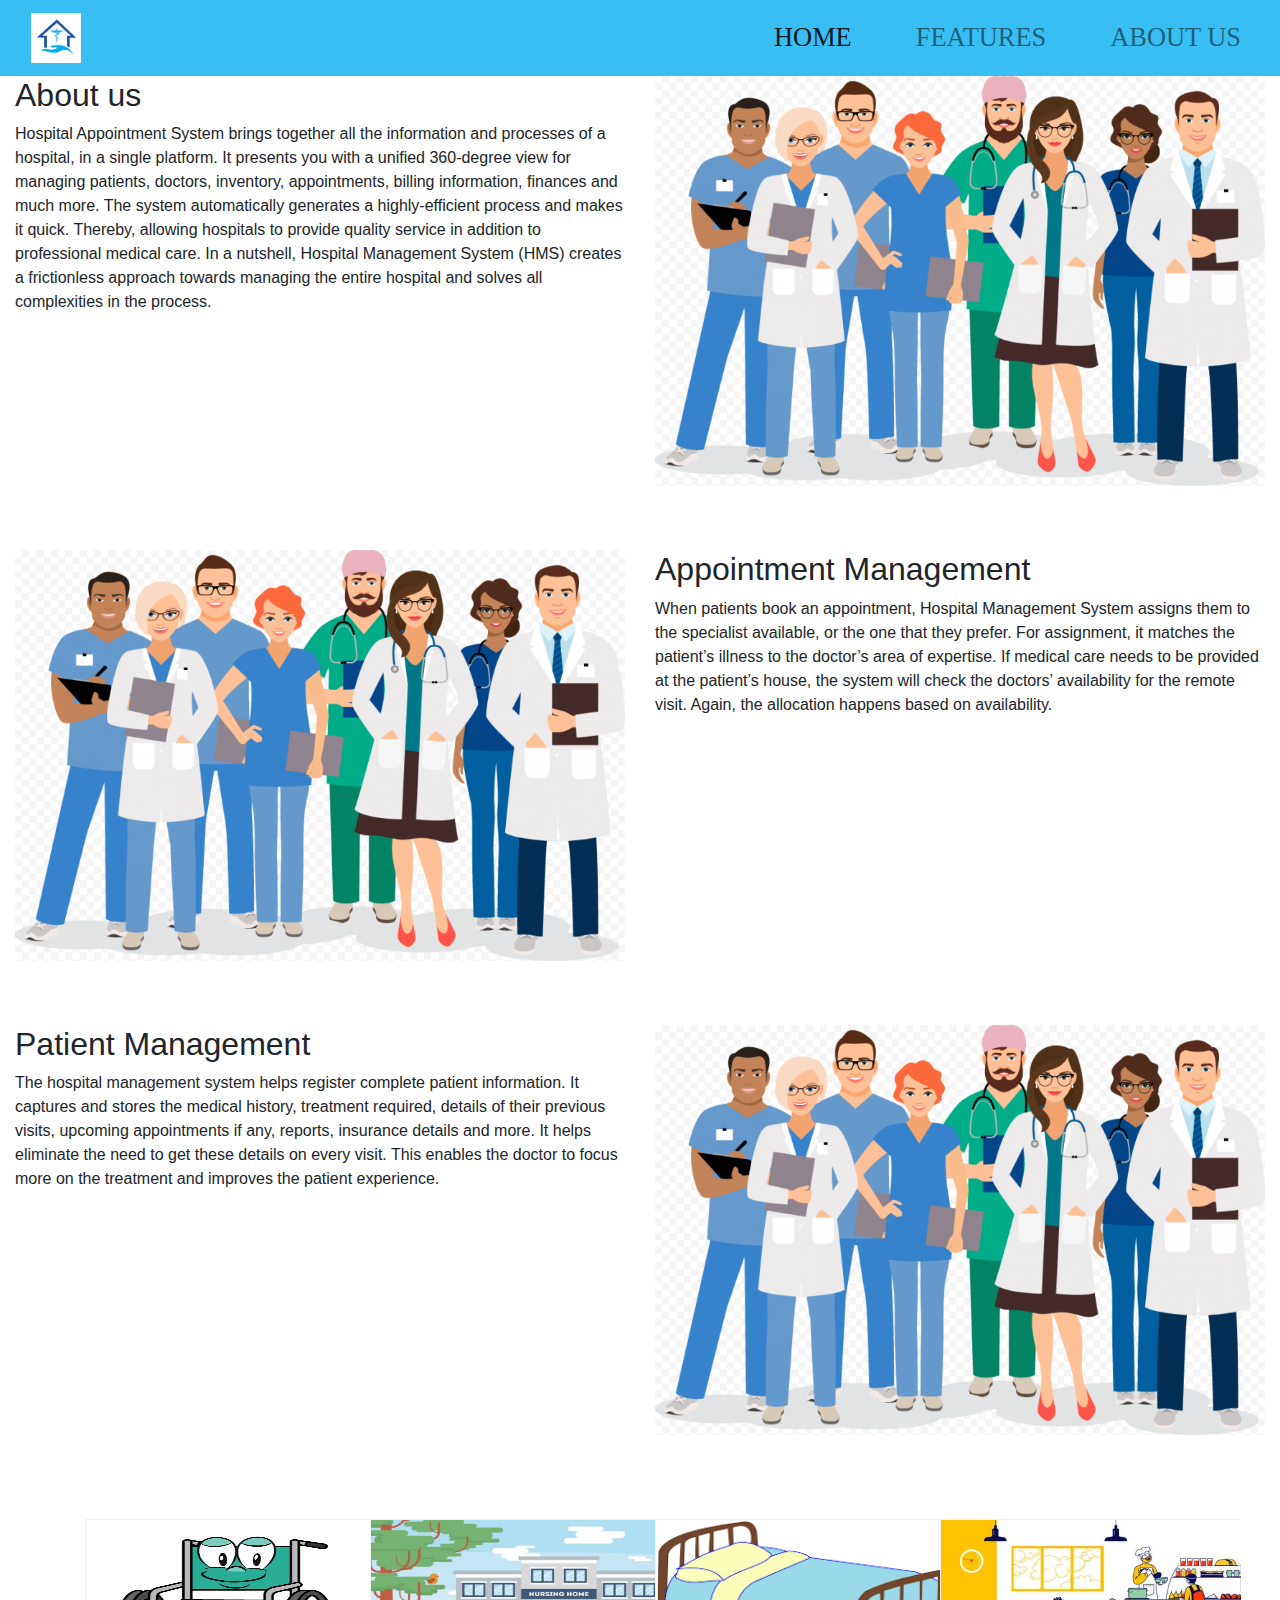
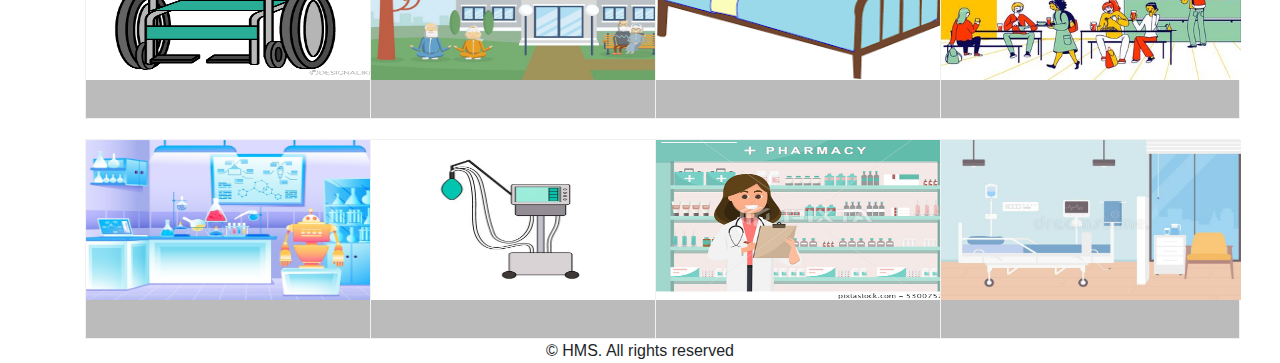
==== html/Aboutus.html @ 8b119453 "changes" ====
<html lang="en">
    <head>
        <meta charset="utf-8">
        <meta name="viewport" content="width=device-width, initial-scale=1, shrink-to-fit=no">
        <meta name="description" content="">
        <meta name="author" content="">
        <link rel="icon" href="photos/logo.png">
        <title>Demo Hospital</title>
        <link rel="stylesheet" href="../css/style.css">
        <link rel="stylesheet" href="../css/bootstrap.css">
        <link rel="stylesheet" href="https://use.fontawesome.com/releases/v5.7.0/css/all.css" integrity="sha384-lZN37f5QGtY3VHgisS14W3ExzMWZxybE1SJSEsQp9S+oqd12jhcu+A56Ebc1zFSJ" crossorigin="anonymous">
    </head>
        
    <body>
        <!---navigation bar-->
        <nav class="navbar navbar-light  navbar-expand-lg">
            <div class="container-fluid"> 
             <a class="navbar-brand" href="#">
              <img src="../photos/logo.png" width="50" height="50" alt="">
             </a>
             <button class="navbar-toggler" type="button" data-toggle="collapse" data-target="#navbarResponsive" aria-controls="navbarNav" >
              <span class="navbar-toggler-icon"></span>
              </button>

            <div class="collapse navbar-collapse" id="navbarResponsive">
                <ul class="navbar-nav ml-auto custom-text-size">
                  <li class="nav-item">
                    <a class="nav-link active" href="../index.html">Home</a>
                  </li>
                  
                  <li class="nav-item">
                    <a class="nav-link" href="features.html">Features</a>
                  </li>
                  <li class="nav-item">
                    <a class="nav-link" href="Aboutus.html">About Us</a>
                  </li>
                  
                </ul>
              </div>
            </div>
          </nav>
         

          <div class="container-fluid padding">
            <div class="row padding">
                <div class="col-lg-6">
                    <h2>About us</h2>
                    Hospital Appointment System brings together all the information and processes of a hospital, in a single platform. It presents you with a unified 360-degree view for managing patients, doctors, inventory, appointments, billing information, finances and much more. 

                    The system automatically generates a highly-efficient process and makes it quick. Thereby, allowing hospitals to provide quality service in addition to professional medical care.
                 
                     In a nutshell, Hospital Management System (HMS) creates a frictionless approach towards managing the entire hospital and solves all complexities in the process.
                </div>
                <div class="col-lg-6">
                    <img src="../photos/hos5.png" width="100%;" height="20px" class="img-fluid">

                </div>
            </div>
        </div>
    <div>
   



        <div class="container-fluid padding">
            <div class="row padding">
                <div class="col-lg-6">
                    <img src="../photos/hos5.png" width="100%;" height="20px" class="img-fluid">

                </div>
                <div class="col-lg-6">
                    <h2>Appointment Management</h2>
                    When patients book an appointment, Hospital Management System assigns them to the specialist available, or the one that they prefer. For assignment, it matches the patient’s illness to the doctor’s area of expertise. 

                    If medical care needs to be provided at the patient’s house, the system will check the doctors’ availability for the remote visit. Again, the allocation happens based on availability.
                   
                </div>
               
            </div>
        </div>
    <div>


        <div class="container-fluid padding">
            <div class="row padding">
                <div class="col-lg-6">
                    <h2>Patient Management </h2>
                    The hospital management system helps register complete patient information. It captures and stores the medical history, treatment required, details of their previous visits, upcoming appointments if any,  reports, insurance details and more. 

                    It helps eliminate the need to get these details on every visit. This enables the doctor to focus more on the treatment and improves the patient experience.</br>
                   
                </div>
                <div class="col-lg-6">
                    <img src="../photos/hos5.png" width="100%;" height="20px" class="img-fluid">

                </div>
            </div>
        </div>
    <div>
</div>


    

<div class="container">
    <div class="row">
      <div class="col-md-3 col-sm-3">
      <div class="flip-card">
        <div class="flip-card-inner">
          <div class="flip-card-front">
            <img src="../photos/wheel.png" alt="Flip Card" style="width:300px;height:10rem;">
            
          </div>
          <div class="flip-card-back">
            <h3>Wheel Chair Services</h3>
            <p>More than 15 wheelchairs available</p>
            
          </div>
        </div>
      </div>
      </div>

      <div class="col-md-3 col-sm-3">
      <div class="flip-card">
        <div class="flip-card-inner">
          <div class="flip-card-front">
            <img src="../photos/nursing.jpg" alt="Flip Card" style="width:300px;height:10rem;">
          </div>
          <div class="flip-card-back">
            <h3>Nursing Home services</h3>
            <p>24 hours services are available</p>
            
          </div>
        </div>
      </div>
      </div>

      <div class="col-md-3 col-sm-3">
      <div class="flip-card">
        <div class="flip-card-inner">
          <div class="flip-card-front">
            <img src="../photos/fac1.png" alt="Flip Card" style="width:300px;height:10rem;">
          </div>
          <div class="flip-card-back">
            <h3>NO.of Beds</h3>
            <p>More than 400 beds available</p>
            
          </div>
        </div>
      </div>
      </div>



      <div class="col-md-3 col-sm-3">
        <div class="flip-card">
          <div class="flip-card-inner">
            <div class="flip-card-front">
              <img src="../photos/canteen.jpg" alt="Flip Card" style="width:300px;height:10rem;">
            </div>
            <div class="flip-card-back">
              <h3>Canteen services</h3>
              <p>24 hours canteen is available</p>
              
            </div>
          </div>
        </div>
        </div>
      </div>
      </div>


      <div class="container">
        <div class="row">
          <div class="col-md-3 col-sm-3">
          <div class="flip-card">
            <div class="flip-card-inner">
              <div class="flip-card-front">
                <img src="../photos/lab.jpg" alt="Flip Card" style="width:300px;height:10rem;">
                
              </div>
              <div class="flip-card-back">
                <h3>Lab Services</h3>
                <p>Every test are done in our own hospital</p>
                
              </div>
            </div>
          </div>
          </div>
    
          <div class="col-md-3 col-sm-3">
          <div class="flip-card">
            <div class="flip-card-inner">
              <div class="flip-card-front">
                <img src="../photos/venti.jpg" alt="Flip Card" style="width:300px;height:10rem;">
              </div>
              <div class="flip-card-back">
                <h3>Ventilator Services</h3>
                <p>There are 20 ventilators available</p>
                
              </div>
            </div>
          </div>
          </div>
    
          <div class="col-md-3 col-sm-3">
          <div class="flip-card">
            <div class="flip-card-inner">
              <div class="flip-card-front">
                <img src="../photos/farmecy.jpg" alt="Flip Card" style="width:300px;height:10rem;">
              </div>
              <div class="flip-card-back">
                <h3>Pharmacy</h3>
                <p>Pharmacy Available in own hospital</p>
                <p>Bharatpur,Chitwan</p>
              </div>
            </div>
          </div>
          </div>
    
    
    
          <div class="col-md-3 col-sm-3">
            <div class="flip-card">
              <div class="flip-card-inner">
                <div class="flip-card-front">
                  <img src="../photos/room.jpg" alt="Flip Card" style="width:300px;height:10rem;">
                </div>
                <div class="flip-card-back">
                  <h3>Room Services</h3>
                  <p>ICU, Emergency room,</p>
                  
                </div>
              </div>
            </div>
            </div>
          </div>
          </div>
    
    






  
<footer>
    <div class="copyright text-center">
        &copy; <span class="current-year"></span><span class="text-bold text-uppercase"> HMS</span>. <span>All rights reserved</span>
    </div>
</footer>


   <script src="https://code.jquery.com/jquery-3.2.1.slim.min.js" integrity="sha384-KJ3o2DKtIkvYIK3UENzmM7KCkRr/rE9/Qpg6aAZGJwFDMVNA/GpGFF93hXpG5KkN" crossorigin="anonymous"></script>
        <script src="js/pooper.js"></script>
        <script src="js/bootstrap.js"></script>
        <script src="js/slide.js"></script>
    

</body>


</html>
---- css/style.css ----
/* .custom-text-size{
    font-size: 24px;
}

.showSlide {  
    display: none  
}  
.showSlide img {  
    width: 100%;  
    height: 450px;
}  
.slidercontainer {  
    position: relative;  
    margin: auto;  
}  
.left, .right {  
    cursor: pointer;  
    position: absolute;  
    top: 50%;  
    width: auto;  
    padding: 16px;  
    margin-top: -22px;  
    color: white;  
    font-weight: bold;  
    font-size: 18px;  
    transition: 0.6s ease;  
    border-radius: 0 3px 3px 0;  
}  
.right {  
    right: 0;  
    border-radius: 3px 0 0 3px;  
}  
.left:hover, .right:hover {  
    background-color: rgba(115, 115, 115, 0.8);  
}  
.content {  
    color: #eff5d4;  
    font-size: 30px;  
    padding: 8px 12px;  
    position: absolute;  
    top: 10px;  
    width: 100%;  
    text-align: center;  
}  
.active {  
    background-color: #717171;  
}  
/* Fading animation */  
.fade {  
    -webkit-animation-name: fade;  
    -webkit-animation-duration: 1.5s;  
    animation-name: fade;  
    animation-duration: 1.5s;  
}  
@-webkit-keyframes fade {  
    from {  
        opacity: .4  
    }  
    to {  
        opacity: 1  
    }  
}  

@keyframes fade {  
    from {  
        opacity: .4  
    }  
    to {  
        opacity: 1  
    }  
}  

.container{
    margin-top: 20px;
    
}

.card{
    height: 20px;
}

.card-title{
    text-decoration: none;
}

.form-login{
    text-align: center;
}

.maintitle{
    text-align: center;
}

.form-group{
    text-align: center;
}

.main-login{
    text-align: center;
}
@media only screen and (max-width: 600px) {

}
/* .card-secnd{
    width: 25%; 
    margin-right:200px;
} */ */



/* new css */
html, body
{
    height: 100%;
    width: 100%;
    font-family: 'Poppins', sans-serif;
    /*background-color: rgb(82, 152, 209);*/
}



.navbar{
    padding: .8rem;
    background-color: rgb(57, 190, 243);
}


.nav-link{
    font-size: 1.1em !important;
    font-family: Verdana;
    
}
.nav-item{
    text-align: end;
    text-transform: uppercase;
    text-indent: 2em;
 
}


.custom-text-size{
    font-size: 24px;
}



.carousel-item {  
    display: none 
 
}  
.carousel-item img {  
    width: 100%;  
    height: 450px;
}  
.carousel_slide_carousel-fade {  
    position: relative;  
    margin: auto;
}  
.carousel-caption{
    position: absolute;
    top: 50%;
    transform: translateY(-50%);

}
.carousel-caption h1{
    font-size: 500%;
    text-transform: uppercase;
    text-decoration: double rgb(17, 230, 230);
    text-shadow: 1px 1px 10px #000;
}






/*
.active {  
    background-color: #717171;  
}  
/* Fading animation */  
/*.fade {  
    -webkit-animation-name: fade;  
    -webkit-animation-duration: 1.5s;  
    animation-name: fade;  
    animation-duration: 1.5s;  
}  
@-webkit-keyframes fade {  
    from {  
        opacity: .4  
    }  
    to {  
        opacity: 1  
    }  
}  

@keyframes fade {  
    from {  
        opacity: .4  
    }  
    to {  
        opacity: 1  
    }  
} */ 

.container{
    margin-top: 20px;
    
}

.card-body{
    box-shadow: 0 0 20px 7px rgb(30, 34, 34);
}
.card-text-center{
    height: 1rem;
    margin: 20px 10px;
    width:100px; 
    padding-top: 0rem;
    padding-right: 5rem;  
    margin-right:110px;
    
}

.card-body{
    color: rgb(195, 233, 220);
    font-size: 15;
    margin-top: auto;
}
.card-body a:hover{
    color: rgb(49, 209, 75);
}


.card-title{
    text-decoration:none;

}

.padding{
    padding-bottom: 2rem;
}
.welcome{
    width: 100%;
    margin: 0 auto;
    padding-top: 5rem;
    font-size: medium;
}
.welcome hr{
    border-top: 2px solid #b4b4b4;
    width: 100%;
    margin-top: .3rem;
    margin-bottom: 1rem;

}
.lead{
    font-family: sans-serif;
    font-style: normal;
}


.form-login{
    text-align: center;
}

.maintitle{
    text-align: center;
    text-shadow: 5em rgb(15, 12, 20);

}

.form-group{
    text-align: center;
}

.main-login{
    text-align: center;
}
.login{
    /* background-color: rgb(36, 61, 53); */
}



/*  
#intro {
    background-image: url("https://thumbs.dreamstime.com/b/international-doctor-team-hospital-medical-staff-mixed-race-asian-caucasian-nurse-meeting-clinic-personnel-wearing-face-mask-177303477.jpg");
    height: 100vh;
    width:100%;
  }  */
/* 
  .caption-pic{
      opacity: 0;

  } */
  #introo{
      height: 100vh;
      width: 100%;
  }
   .centered {
    position: absolute;
    top: 50%;
    left: 50%;
    transform: translate(-50%, -50%);
    margin-top: 150px;
  } 

  /* Height for devices larger than 576px */
  @media (min-width: 992px) {
    #intro {
      margin-top: -58.59px;
    }
  }




 

  .footer {
    padding: 20px;
    text-align: center;
    background: rgb(61, 106, 128);
    margin-top: 20px;
  }








  /* The flip card container - set the width and height to whatever you want. We have added the border property to demonstrate that the flip itself goes out of the box on hover (remove perspective if you don't want the 3D effect */
  .flip-card {
      background-color: transparent;
      width: 300px;
      height: 200px;
      border: 1px solid #f1f1f1;
      perspective: 1000px; /* Remove this if you don't want the 3D effect */
      
    }
    
    /* This container is needed to position the front and back side */
    .flip-card-inner {
      position: relative;
      width: 100%;
      height: 100%;
      text-align: center;
      transition: transform 0.8s;
      transform-style: preserve-3d;
    }
    
    /* Do an horizontal flip when you move the mouse over the flip box container */
    .flip-card:hover .flip-card-inner {
      transform: rotateY(180deg);
    }
    
    /* Position the front and back side */
    .flip-card-front, .flip-card-back {
      position: absolute;
      width: 100%;
      height: 100%;
      -webkit-backface-visibility: hidden; /* Safari */
      backface-visibility: hidden;
    }
    
    /* Style the front side (fallback if image is missing) */
    .flip-card-front {
      background-color: #bbb;
      color: black;
    }
    
    /* Style the back side */
    .flip-card-back {
      background-color: dodgerblue;
      color: white;
      transform: rotateY(180deg);
    }
   .loogin{
       margin-left: 100px;
   }
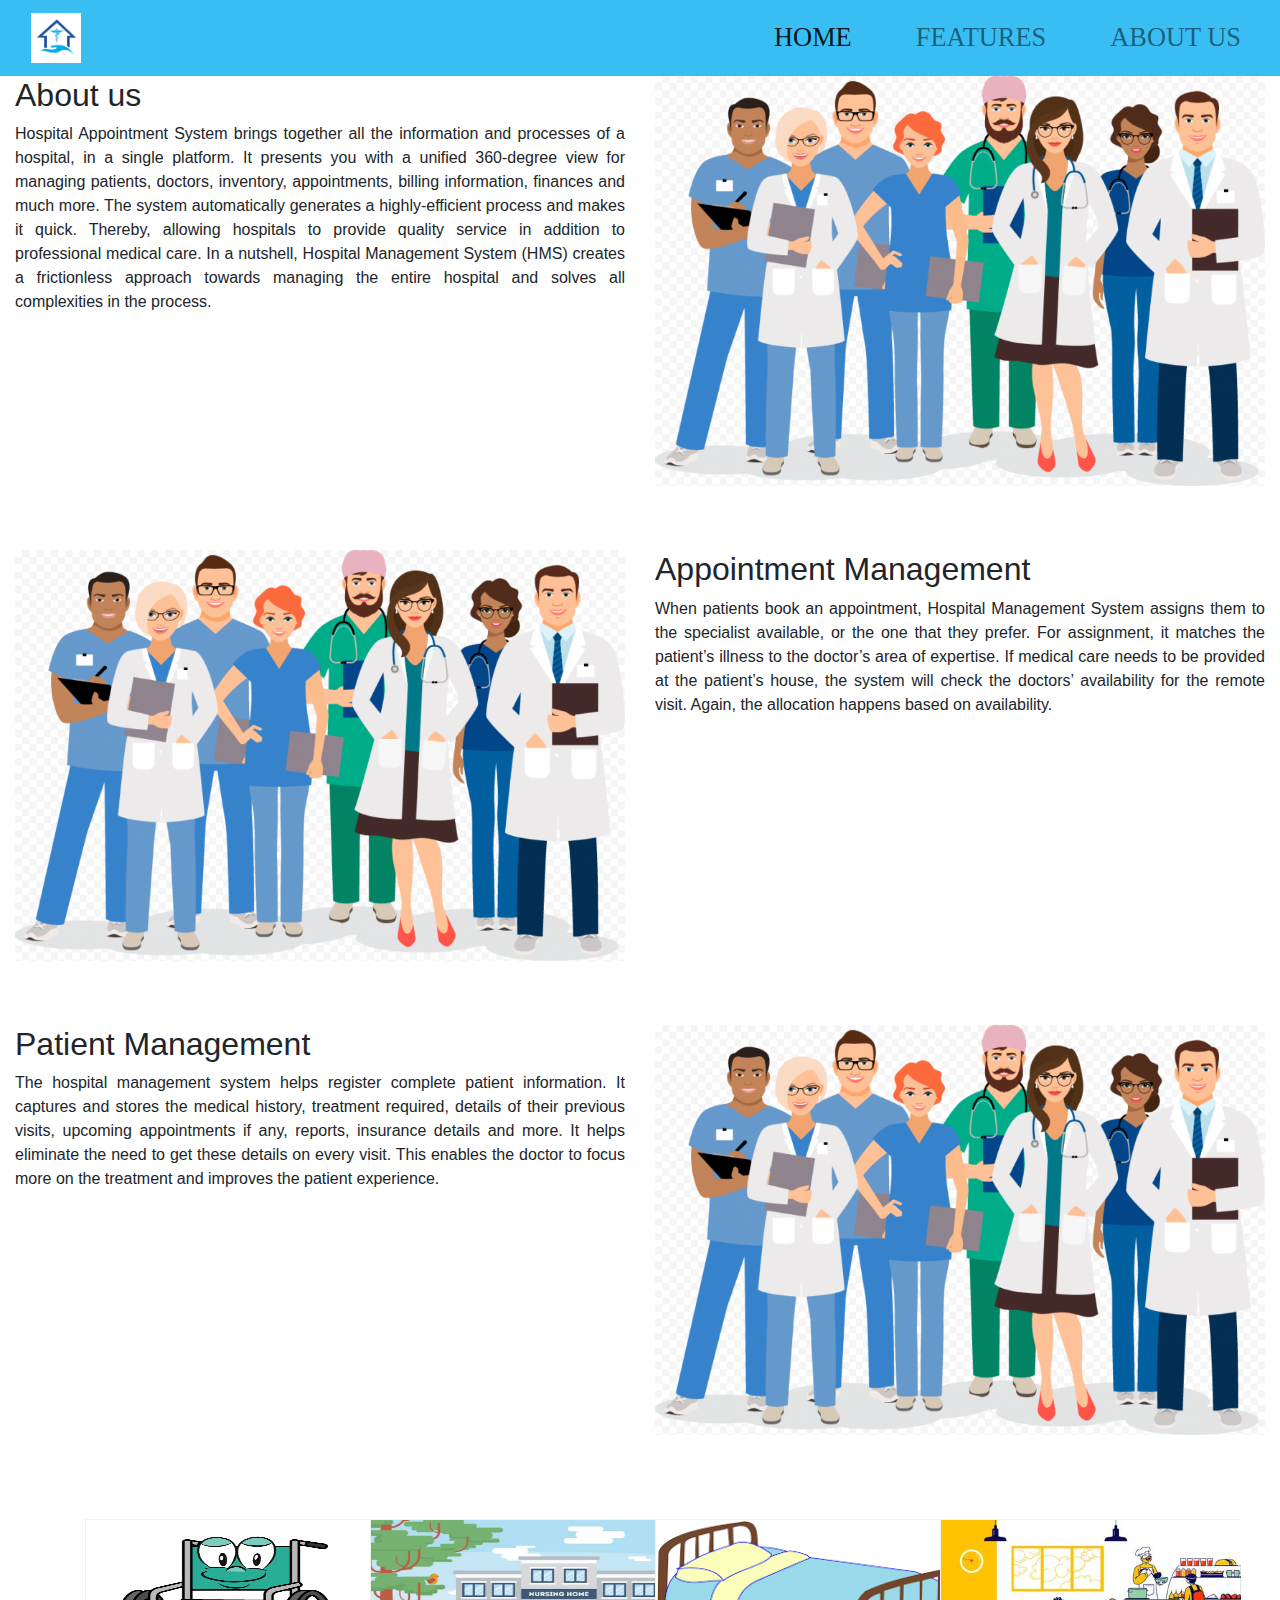
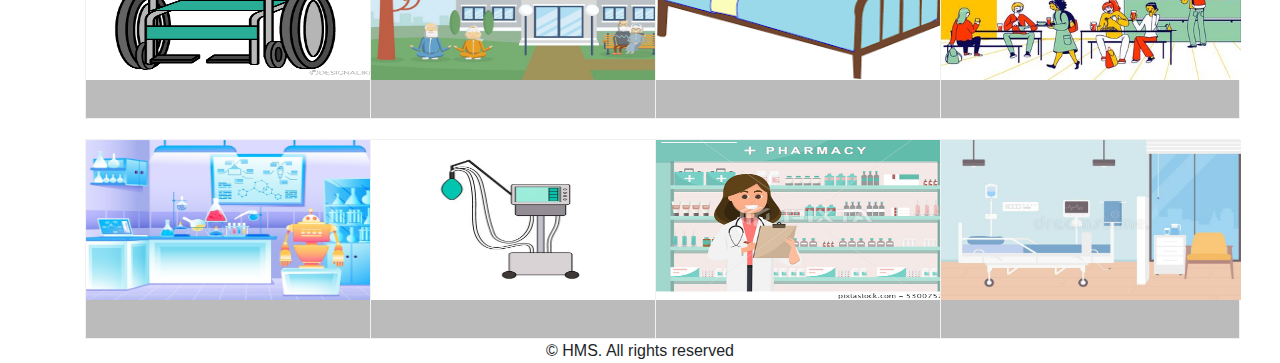
==== commit 376f2e1c: "changes" ====
--- a/html/Aboutus.html
+++ b/html/Aboutus.html
@@ -15,7 +15,7 @@
         <!---navigation bar-->
         <nav class="navbar navbar-light  navbar-expand-lg">
             <div class="container-fluid"> 
-             <a class="navbar-brand" href="#">
+             <a class="navbar-brand" href="../index.html">
               <img src="../photos/logo.png" width="50" height="50" alt="">
              </a>
              <button class="navbar-toggler" type="button" data-toggle="collapse" data-target="#navbarResponsive" aria-controls="navbarNav" >
@@ -45,11 +45,13 @@
             <div class="row padding">
                 <div class="col-lg-6">
                     <h2>About us</h2>
+                    <p style="text-align: justify;">
                     Hospital Appointment System brings together all the information and processes of a hospital, in a single platform. It presents you with a unified 360-degree view for managing patients, doctors, inventory, appointments, billing information, finances and much more. 
 
                     The system automatically generates a highly-efficient process and makes it quick. Thereby, allowing hospitals to provide quality service in addition to professional medical care.
                  
                      In a nutshell, Hospital Management System (HMS) creates a frictionless approach towards managing the entire hospital and solves all complexities in the process.
+                     </p>
                 </div>
                 <div class="col-lg-6">
                     <img src="../photos/hos5.png" width="100%;" height="20px" class="img-fluid">
@@ -68,12 +70,13 @@
                     <img src="../photos/hos5.png" width="100%;" height="20px" class="img-fluid">
 
                 </div>
-                <div class="col-lg-6">
+                <div class="col-lg-6" >
                     <h2>Appointment Management</h2>
+                    <p style="text-align: justify;">
                     When patients book an appointment, Hospital Management System assigns them to the specialist available, or the one that they prefer. For assignment, it matches the patient’s illness to the doctor’s area of expertise. 
 
                     If medical care needs to be provided at the patient’s house, the system will check the doctors’ availability for the remote visit. Again, the allocation happens based on availability.
-                   
+                  </p>
                 </div>
                
             </div>
@@ -83,8 +86,8 @@
 
         <div class="container-fluid padding">
             <div class="row padding">
-                <div class="col-lg-6">
-                    <h2>Patient Management </h2>
+                <div class="col-lg-6" style="text-align: justify;">
+                    <h2 >Patient Management </h2>
                     The hospital management system helps register complete patient information. It captures and stores the medical history, treatment required, details of their previous visits, upcoming appointments if any,  reports, insurance details and more. 
 
                     It helps eliminate the need to get these details on every visit. This enables the doctor to focus more on the treatment and improves the patient experience.</br>
@@ -253,9 +256,9 @@
 
 
    <script src="https://code.jquery.com/jquery-3.2.1.slim.min.js" integrity="sha384-KJ3o2DKtIkvYIK3UENzmM7KCkRr/rE9/Qpg6aAZGJwFDMVNA/GpGFF93hXpG5KkN" crossorigin="anonymous"></script>
-        <script src="js/pooper.js"></script>
-        <script src="js/bootstrap.js"></script>
-        <script src="js/slide.js"></script>
+        <script src="../js/pooper.js"></script>
+        <script src="../js/bootstrap.js"></script>
+        <script src="../js/slide.js"></script>
     
 
 </body>
--- a/css/style.css
+++ b/css/style.css
@@ -293,7 +293,7 @@
 
   } */
   #introo{
-      height: 100vh;
+     
       width: 100%;
   }
    .centered {
@@ -379,3 +379,10 @@
    .loogin{
        margin-left: 100px;
    }
+   @media only screen and (max-width: 600px) {
+       .img-caption-slider{
+           font-size: 20px!important;
+           margin-top: 200px!important;
+       }
+       
+   }
